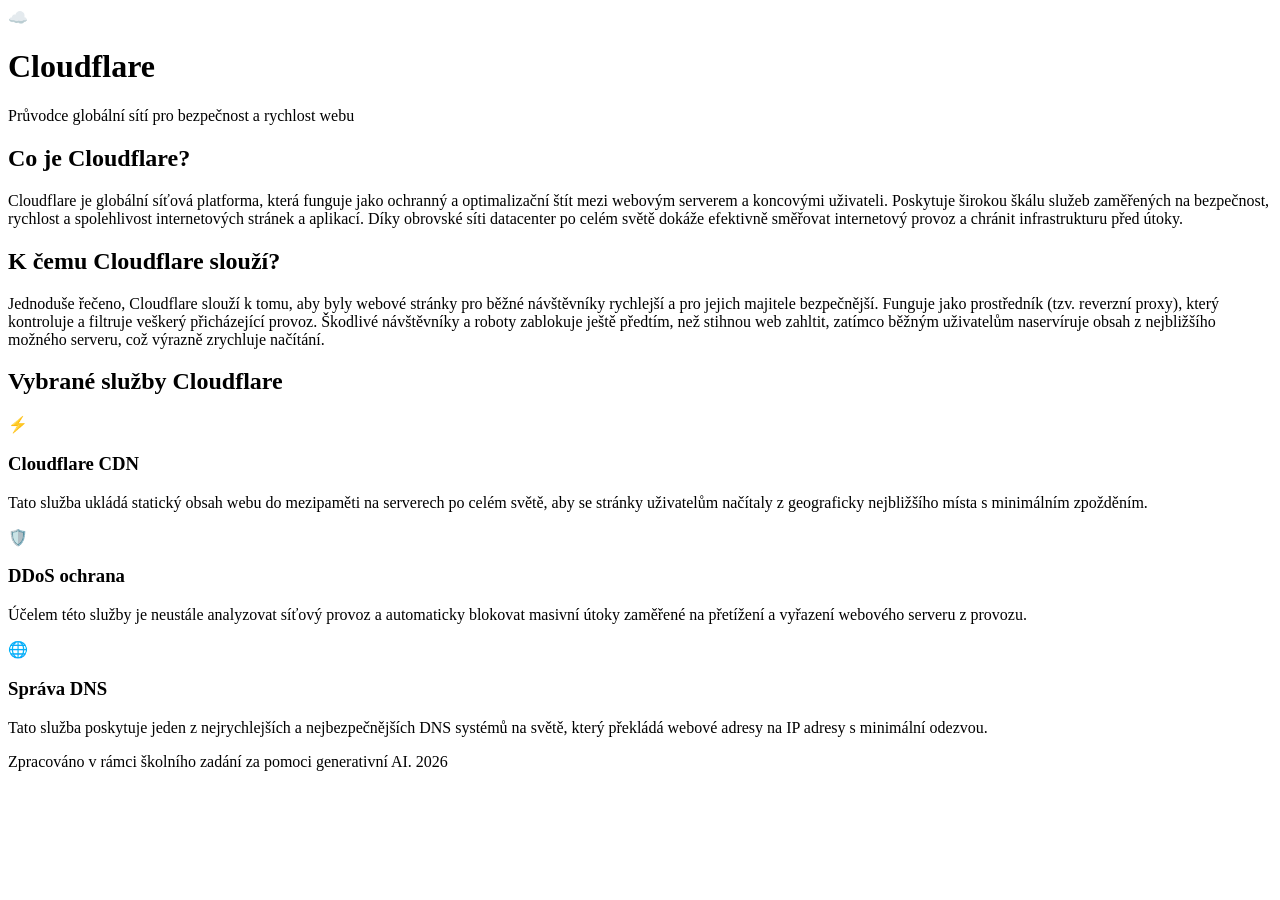
==== index.html @ 78084edf "Cloudflare One_Page_Web" ====
<!DOCTYPE html>
<html lang="cs">
<head>
    <meta charset="UTF-8">
    <meta name="viewport" content="width=device-width, initial-scale=1.0">
    <title>Co je Cloudflare? (Dark Edition)</title>
    <link rel="stylesheet" href="style.css">
</head>
<body>

    <header>
        <div class="container header-content">
            <div class="logo-area">
                <span class="logo-icon">☁️</span>
                <h1>Cloudflare</h1>
            </div>
            <p class="subtitle">Průvodce globální sítí pro bezpečnost a rychlost webu</p>
        </div>
    </header>

    <main class="container">
        <div class="grid">
            <section class="card main-info">
                <h2>Co je Cloudflare?</h2>
                <p>Cloudflare je globální síťová platforma, která funguje jako ochranný a optimalizační štít mezi webovým serverem a koncovými uživateli. Poskytuje širokou škálu služeb zaměřených na bezpečnost, rychlost a spolehlivost internetových stránek a aplikací. Díky obrovské síti datacenter po celém světě dokáže efektivně směřovat internetový provoz a chránit infrastrukturu před útoky.</p>
            </section>

            <section class="card main-info">
                <h2>K čemu Cloudflare slouží?</h2>
                <p>Jednoduše řečeno, Cloudflare slouží k tomu, aby byly webové stránky pro běžné návštěvníky rychlejší a pro jejich majitele bezpečnější. Funguje jako prostředník (tzv. reverzní proxy), který kontroluje a filtruje veškerý přicházející provoz. Škodlivé návštěvníky a roboty zablokuje ještě předtím, než stihnou web zahltit, zatímco běžným uživatelům naservíruje obsah z nejbližšího možného serveru, což výrazně zrychluje načítání.</p>
            </section>
        </div>

        <section class="card services-section">
            <h2>Vybrané služby Cloudflare</h2>
            
            <div class="services-grid">
                <div class="service-box">
                    <div class="service-icon">⚡</div>
                    <h3>Cloudflare CDN</h3>
                    <p>Tato služba ukládá statický obsah webu do mezipaměti na serverech po celém světě, aby se stránky uživatelům načítaly z geograficky nejbližšího místa s minimálním zpožděním.</p>
                </div>

                <div class="service-box">
                    <div class="service-icon">🛡️</div>
                    <h3>DDoS ochrana</h3>
                    <p>Účelem této služby je neustále analyzovat síťový provoz a automaticky blokovat masivní útoky zaměřené na přetížení a vyřazení webového serveru z provozu.</p>
                </div>

                <div class="service-box">
                    <div class="service-icon">🌐</div>
                    <h3>Správa DNS</h3>
                    <p>Tato služba poskytuje jeden z nejrychlejších a nejbezpečnějších DNS systémů na světě, který překládá webové adresy na IP adresy s minimální odezvou.</p>
                </div>
            </div>
        </section>
    </main>

    <footer>
        <div class="container">
            <p>Zpracováno v rámci školního zadání za pomoci generativní AI. 2026</p>
        </div>
    </footer>

</body>
</html>
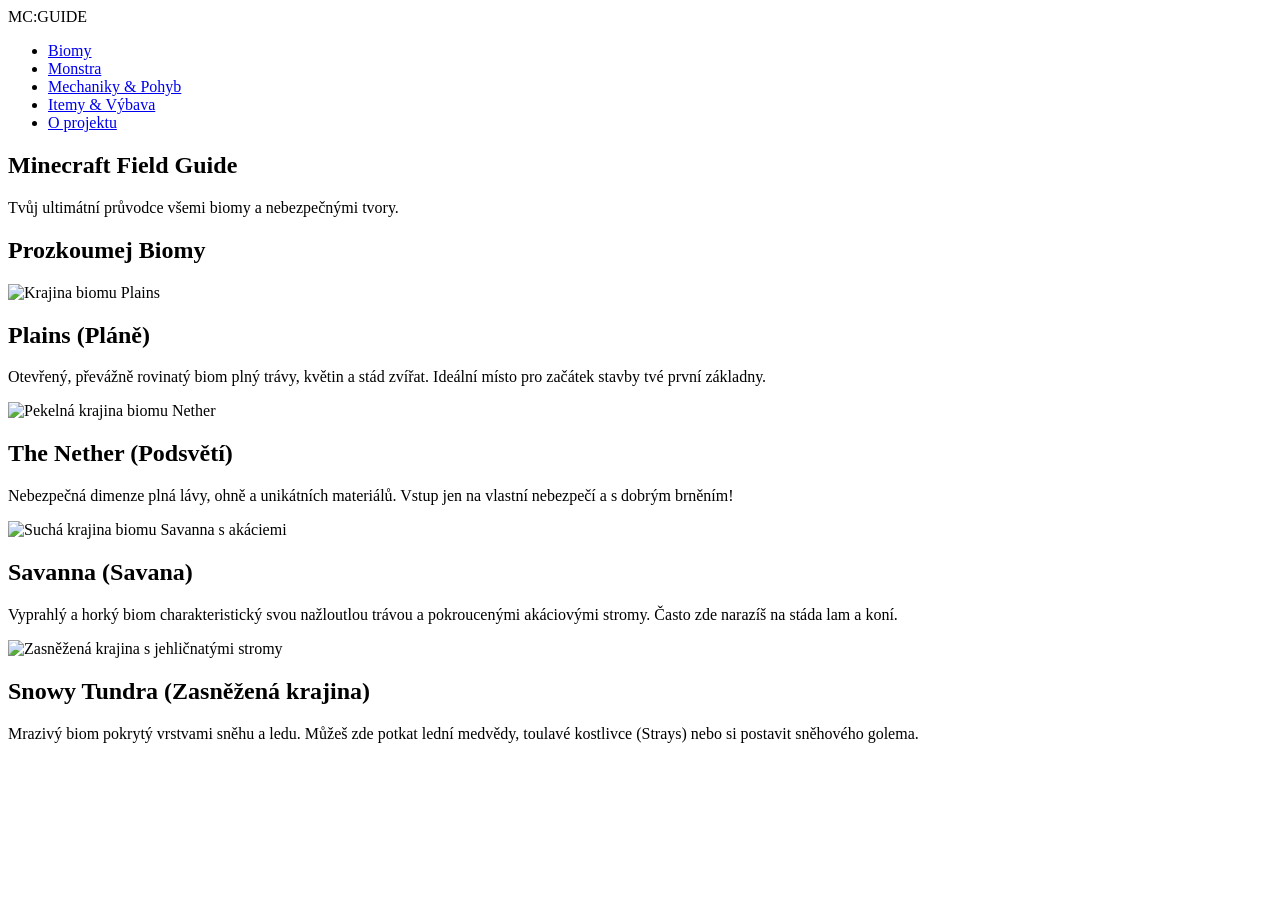
==== commit 1cf9aba3: "Minecraft_WEB_Project_Tomas_Korolus Toto je můj 1. velký project." ====
--- a/index.html
+++ b/index.html
@@ -3,64 +3,78 @@
 <head>
     <meta charset="UTF-8">
     <meta name="viewport" content="width=device-width, initial-scale=1.0">
-    <title>Co je Cloudflare? (Dark Edition)</title>
-    <link rel="stylesheet" href="style.css">
+    <title>Minecraft Field Guide | Průvodce světem kostek</title>
+    <meta name="description" content="Interaktivní encyklopedie Minecraft biomů a monster. Optimalizovaný web pro fanoušky a hráče.">
+    
+    <meta property="og:title" content="Minecraft Field Guide">
+    <meta property="og:description" content="Objevuj biomy a monstra v interaktivním průvodci.">
+    <meta property="og:image" content="assets/images/og-image.jpg">
+    <meta property="og:type" content="website">
+
+    <link rel="stylesheet" href="css/style.css">
+    <link rel="stylesheet" href="css/layout.css">
 </head>
 <body>
 
     <header>
-        <div class="container header-content">
-            <div class="logo-area">
-                <span class="logo-icon">☁️</span>
-                <h1>Cloudflare</h1>
-            </div>
-            <p class="subtitle">Průvodce globální sítí pro bezpečnost a rychlost webu</p>
-        </div>
+        <nav aria-label="Hlavní navigace">
+            <div class="logo">MC:GUIDE</div>
+            <ul class="nav-links">
+    <li><a href="index.html">Biomy</a></li>
+    <li><a href="monsters.html">Monstra</a></li>
+    <li><a href="gameplay.html">Mechaniky & Pohyb</a></li>
+    <li><a href="items.html">Itemy & Výbava</a></li>
+    <li><a href="o-projektu.html">O projektu</a></li>
+</ul>
+        </nav>
     </header>
 
-    <main class="container">
-        <div class="grid">
-            <section class="card main-info">
-                <h2>Co je Cloudflare?</h2>
-                <p>Cloudflare je globální síťová platforma, která funguje jako ochranný a optimalizační štít mezi webovým serverem a koncovými uživateli. Poskytuje širokou škálu služeb zaměřených na bezpečnost, rychlost a spolehlivost internetových stránek a aplikací. Díky obrovské síti datacenter po celém světě dokáže efektivně směřovat internetový provoz a chránit infrastrukturu před útoky.</p>
-            </section>
+<main class="container" id="main-content">
+        <section class="hero">
+            <h1>Minecraft Field Guide</h1>
+            <p>Tvůj ultimátní průvodce všemi biomy a nebezpečnými tvory.</p>
+        </section>
 
-            <section class="card main-info">
-                <h2>K čemu Cloudflare slouží?</h2>
-                <p>Jednoduše řečeno, Cloudflare slouží k tomu, aby byly webové stránky pro běžné návštěvníky rychlejší a pro jejich majitele bezpečnější. Funguje jako prostředník (tzv. reverzní proxy), který kontroluje a filtruje veškerý přicházející provoz. Škodlivé návštěvníky a roboty zablokuje ještě předtím, než stihnou web zahltit, zatímco běžným uživatelům naservíruje obsah z nejbližšího možného serveru, což výrazně zrychluje načítání.</p>
-            </section>
+        <section class="biomes-section">
+            <h2>Prozkoumej Biomy</h2>
+            <div class="grid-layout">
+
+                <section class="card">
+                    <img src="assets/images/biomes/plains.png" alt="Krajina biomu Plains" class="card-img" loading="lazy">
+                    <div class="card-content">
+                        <h2>Plains (Pláně)</h2>
+                        <p>Otevřený, převážně rovinatý biom plný trávy, květin a stád zvířat. Ideální místo pro začátek stavby tvé první základny.</p>
+                    </div>
+                </section>
+
+                <section class="card">
+                    <img src="assets/images/biomes/nether.png" alt="Pekelná krajina biomu Nether" class="card-img" loading="lazy">
+                    <div class="card-content">
+                        <h2>The Nether (Podsvětí)</h2>
+                        <p>Nebezpečná dimenze plná lávy, ohně a unikátních materiálů. Vstup jen na vlastní nebezpečí a s dobrým brněním!</p>
+                    </div>
+                </section>
+
+                <section class="card">
+                    <img src="assets/images/biomes/Savana.png" alt="Suchá krajina biomu Savanna s akáciemi" class="card-img" loading="lazy">
+                    <div class="card-content">
+                        <h2>Savanna (Savana)</h2>
+                        <p>Vyprahlý a horký biom charakteristický svou nažloutlou trávou a pokroucenými akáciovými stromy. Často zde narazíš na stáda lam a koní.</p>
+                    </div>
+                </section>
+
+                <section class="card">
+                    <img src="assets/images/biomes/snow.png" alt="Zasněžená krajina s jehličnatými stromy" class="card-img" loading="lazy">
+                    <div class="card-content">
+                        <h2>Snowy Tundra (Zasněžená krajina)</h2>
+                        <p>Mrazivý biom pokrytý vrstvami sněhu a ledu. Můžeš zde potkat lední medvědy, toulavé kostlivce (Strays) nebo si postavit sněhového golema.</p>
+                    </div>
+                </section>
+
+                <section class="biomes-section">
         </div>
+</section>
 
-        <section class="card services-section">
-            <h2>Vybrané služby Cloudflare</h2>
-            
-            <div class="services-grid">
-                <div class="service-box">
-                    <div class="service-icon">⚡</div>
-                    <h3>Cloudflare CDN</h3>
-                    <p>Tato služba ukládá statický obsah webu do mezipaměti na serverech po celém světě, aby se stránky uživatelům načítaly z geograficky nejbližšího místa s minimálním zpožděním.</p>
-                </div>
-
-                <div class="service-box">
-                    <div class="service-icon">🛡️</div>
-                    <h3>DDoS ochrana</h3>
-                    <p>Účelem této služby je neustále analyzovat síťový provoz a automaticky blokovat masivní útoky zaměřené na přetížení a vyřazení webového serveru z provozu.</p>
-                </div>
-
-                <div class="service-box">
-                    <div class="service-icon">🌐</div>
-                    <h3>Správa DNS</h3>
-                    <p>Tato služba poskytuje jeden z nejrychlejších a nejbezpečnějších DNS systémů na světě, který překládá webové adresy na IP adresy s minimální odezvou.</p>
-                </div>
-            </div>
+            </div> 
         </section>
-    </main>
-
-    <footer>
-        <div class="container">
-            <p>Zpracováno v rámci školního zadání za pomoci generativní AI. 2026</p>
-        </div>
-    </footer>
-
-</body>
-</html>+    </main>
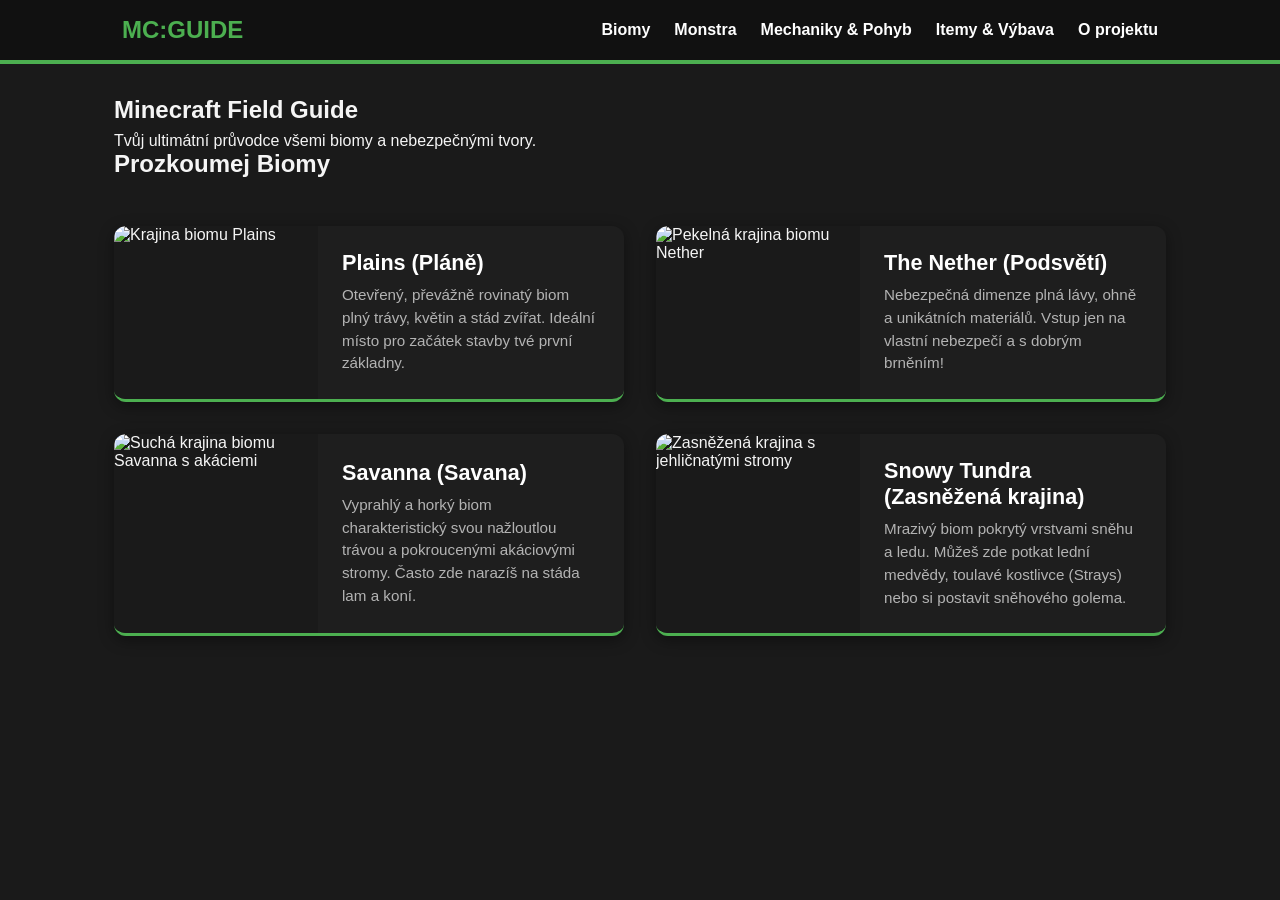
==== commit 9a0abd40: "Update index.html" ====
--- a/index.html
+++ b/index.html
@@ -11,8 +11,8 @@
     <meta property="og:image" content="assets/images/og-image.jpg">
     <meta property="og:type" content="website">
 
-    <link rel="stylesheet" href="css/style.css">
-    <link rel="stylesheet" href="css/layout.css">
+    <link rel="stylesheet" href="style.css">
+    <link rel="stylesheet" href="layout.css"
 </head>
 <body>
 
@@ -77,4 +77,4 @@
 
             </div> 
         </section>
-    </main>+    </main>
--- a/layout.css
+++ b/layout.css
@@ -0,0 +1,208 @@
+/* ==========================================================================
+   1. GLOBÁLNÍ RESET A ZÁKLADNÍ STYLY
+   ========================================================================== */
+* {
+    margin: 0;
+    padding: 0;
+    box-sizing: border-box;
+}
+
+body {
+    font-family: 'Segoe UI', Tahoma, Geneva, Verdana, sans-serif;
+    background-color: #1a1a1a; /* Tmavé pozadí pro celý web */
+    color: #f5f5f5; /* Světlý text */
+    padding-bottom: 50px;
+}
+
+/* Hlavní kontejner stránek */
+.container {
+    max-width: 1100px;
+    margin: 2rem auto;
+    padding: 0 1.5rem;
+}
+
+h1 {
+    margin-bottom: 0.5rem;
+}
+
+/* Pomocná třída pro skrytí prvků pomocí JS filtru */
+.hidden {
+    display: none !important;
+}
+
+/* ==========================================================================
+   2. NAVIGACE
+   ========================================================================== */
+header {
+    background-color: #111111;
+    border-bottom: 4px solid #4caf50;
+}
+
+nav {
+    display: flex;
+    justify-content: space-between;
+    align-items: center;
+    max-width: 1100px;
+    margin: 0 auto;
+    padding: 1rem 2rem;
+}
+
+.logo {
+    color: #4caf50;
+    font-weight: bold;
+    font-size: 1.5rem;
+}
+
+.nav-links {
+    display: flex;
+    list-style: none;
+    gap: 1.5rem;
+}
+
+.nav-links a {
+    color: #ffffff;
+    text-decoration: none;
+    font-weight: bold;
+}
+
+.nav-links a:hover, 
+.nav-links a.active {
+    color: #4caf50;
+}
+
+/* ==========================================================================
+   3. TLAČÍTKA
+   ========================================================================== */
+.btn {
+    background-color: #333333;
+    color: #ffffff;
+    border: 2px solid #555555;
+    padding: 0.6rem 1.2rem;
+    border-radius: 4px;
+    cursor: pointer;
+    font-weight: 600;
+    transition: all 0.2s ease;
+}
+
+.btn:hover {
+    background-color: #444444;
+    border-color: #4caf50;
+}
+
+.btn.active {
+    background-color: #4caf50;
+    border-color: #4caf50;
+    color: #000000;
+}
+
+/* ==========================================================================
+   4. UNIVERZÁLNÍ MINECRAFT MŘÍŽKA A KARTY (Biomy, Monstra, Mechaniky)
+   ========================================================================== */
+
+/* Responzivní mřížka pro hlavní stránky */
+.grid-layout {
+    display: grid;
+    grid-template-columns: 1fr;
+    gap: 2rem;
+    margin-top: 2rem;
+    padding: 1rem 0;
+}
+
+@media (min-width: 768px) {
+    .grid-layout {
+        grid-template-columns: repeat(2, 1fr);
+    }
+}
+
+/* Hlavní kontejner karty */
+.card {
+    display: flex;             /* Obrázek vlevo, text vpravo */
+    background-color: #1e1e1e; /* Jednotné tmavé pozadí karet */
+    border-radius: 12px;       /* Zaoblené rohy */
+    overflow: hidden;          /* Ořízne přetékající obrázky */
+    border-bottom: 3px solid #4caf50; /* Zelená spodní Minecraft linka */
+    box-shadow: 0 4px 15px rgba(0, 0, 0, 0.4);
+    transition: transform 0.2s ease, box-shadow 0.2s ease;
+}
+
+/* Efekt nadzvednutí karty při najetí myší */
+.card:hover {
+    transform: translateY(-5px);
+    box-shadow: 0 8px 25px rgba(76, 175, 80, 0.2);
+}
+
+/* Styl pro obrázky v kartách i pro naše emoji boxy */
+.card-img {
+    width: 40%;                /* Vždy 40 % šířky karty */
+    min-width: 140px;
+    height: auto;
+    object-fit: cover;         
+    background-color: #1a1a1a;
+    image-rendering: pixelated;
+}
+
+/* Úprava pro monstra */
+.card[data-category] .card-img {
+    object-fit: contain;       
+    padding: 0.8rem;           
+}
+
+/* Prostor pro text vedle obrázku/ikony */
+.card-content {
+    width: 60%;                /* Vždy 60 % šířky karty */
+    padding: 1.5rem;
+    display: flex;
+    flex-direction: column;
+    justify-content: center;   
+}
+
+.card-content h2 {
+    color: #ffffff;
+    font-size: 1.35rem;
+    margin-top: 0;
+    margin-bottom: 0.5rem;
+    font-weight: 700;
+}
+
+.card-content p {
+    color: #b3b3b3;            
+    font-size: 0.95rem;
+    line-height: 1.5;
+    margin: 0;
+}
+
+/* ==========================================================================
+   5. ROZVRŽENÍ PRO STRÁNKU O PROJEKTU (Karty pod sebou na plnou šířku)
+   ========================================================================== */
+
+/* Seřadí velké široké karty pod sebe */
+.about-layout {
+    display: flex;
+    flex-direction: column;
+    gap: 2rem;
+    margin-top: 2rem;
+}
+
+/* Přesný styl pro emoji políčko, aby se chovalo IDENTICKY jako obrázek biomu */
+.about-layout .card-img {
+    display: flex;
+    justify-content: center;
+    align-items: center;
+    font-size: 3.5rem;
+    background-color: #252525; /* Šedý blok jako u mechanik */
+    user-select: none;
+}
+
+/* Zajištění responzivity na mobilech i pro O projektu */
+@media (max-width: 768px) {
+    .about-layout .card {
+        flex-direction: column;
+    }
+    .about-layout .card-img {
+        width: 100%;
+        padding: 2rem 0;
+    }
+    .about-layout .card-content {
+        width: 100%;
+    }
+}
